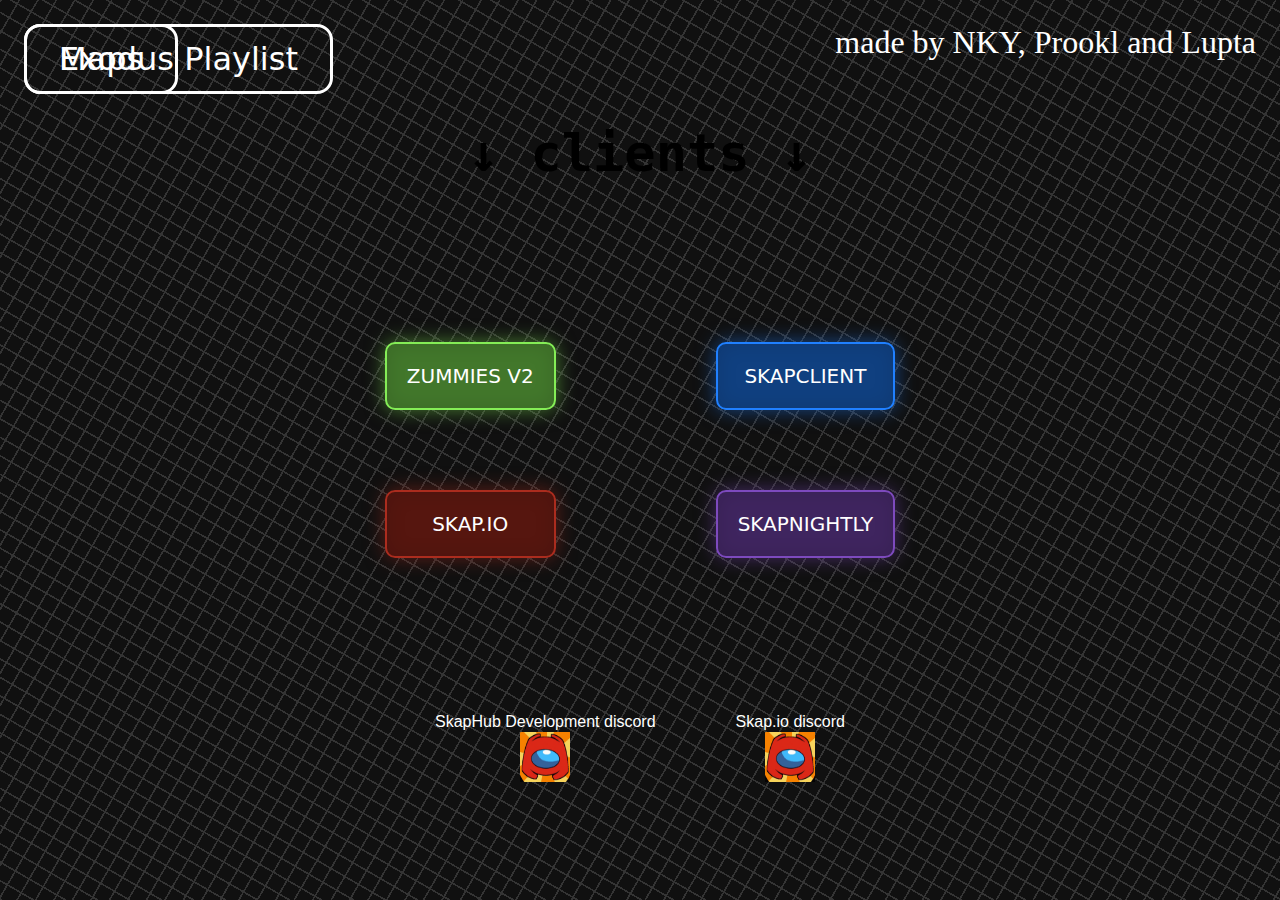
==== index.html @ ae831939 "Merge branch 'main' of https://github.com/Prookle/SkapHub" ====
<!DOCTYPE html>
<html lang="en">
	<head>
		<meta charset="UTF-8">
		<meta name="viewport" content="width=device-width, initial-scale=1.0">
		<title>skap hub</title>
		<link rel="stylesheet" href="./style.css">
	</head>
	<body>
		<div class="background"></div>
		<span class="credits">made by
			NKY, <!-- this guy is cool -->
			Prookl <!-- this guy is cool -->
			and
			Lupta <!-- this guy cool -->
		</span>
		<a class="maps" href="./maps">Maps</a>
		<a class="music" href="https://www.youtube.com/watch?v=k-3y2LVF_SE&list=PLP-llcPWjWO9PgTA-tO4IvKU5i0GLa_mi&index=1">Exodus Playlist</a>
		<h1 class="title">&downarrow; clients &downarrow;</h1>
		<div class="links">
			<a style="--color: #84ed56" href="https://prookle.github.io/Zummiesv2/">
				<span class="hover">Zummies v2</span>
			</a>
			<a style="--color: #2080ff" href="https://nky5223.github.io/SkapClient/">
				<span class="hover">SkapClient</span>
			</a>
			<a style="--color: #ab2c1e" href="https://skap.io">
				<span class="hover">Skap.io</span>
			</a>
			<a style="--color: #7d4abe" href="https://premiering.github.io/SkapNightly">
				<span class="hover">SkapNightly</span>
			</a>
		</div>
		<div class="discord">
			<a href="https://discord.gg/P3hJdpD2" target="_blank" title="Anything Library">
				<span>SkapHub Development discord</span>
				<img src="discord.png" width="50" height="50" />
			</a>
			<a href="https://discord.gg/skap" target="_blank" title="skap">
				<span>Skap.io discord</span>
				<img src="discord.png" width="50" height="50" />
			</a>
		</div>
	</body>
</html>
---- style.css ----
html {
	background: #101010;
	height: 100%;
	display: grid;
	place-items: center;
}

body {
	margin: 0;
	height: 75%;
	display: grid;
	justify-content: space-evenly;
	place-items: center;
	grid-template-areas: 
		"title" 
		"links"
		"discord"
	;
	grid-auto-rows: 5em auto 5em;
}

.background {
	position: absolute;
	width: 100vw;
	height: 100vh;

	/* PARAMETERS BEGIN */
	--color: #ffffff;
	--width: .1em;
	--repeat: 1em;

	--angle1: 30deg;
	--angle2: calc(var(--angle1) + 90deg);

	/* Should be integers to loop */
	--offsetXSpeed: 1;
	--offsetYSpeed: -2;
	/* PARAMETERS END */

	--offsetX: 0;
	--offsetY: 0;

	--offsetXLen: calc(var(--offsetX) * var(--repeat));
	--offsetYLen: calc(var(--offsetY) * var(--repeat));

	--stopX0: calc(var(--offsetXLen) + 0px);
	--stopX1: calc(var(--offsetXLen) + var(--width));
	--stopX2: calc(var(--offsetXLen) + var(--repeat));

	--stopY0: calc(var(--offsetYLen) + 0px);
	--stopY1: calc(var(--offsetYLen) + var(--width));
	--stopY2: calc(var(--offsetYLen) + var(--repeat));
	

	background-image: 
		repeating-linear-gradient(var(--angle1), var(--color) var(--stopX0) var(--stopX1), transparent var(--stopX1) var(--stopX2)),
		repeating-linear-gradient(var(--angle2), var(--color) var(--stopY0) var(--stopY1), transparent var(--stopY1) var(--stopY2))
	;
	opacity: .15;
	z-index: -99;

	animation: slide 2s linear 0s infinite forwards;
}
@property --offsetX {
	syntax: "<number>";
	inherits: false;
	initial-value: 0;
}
@property --offsetY {
	syntax: "<number>";
	inherits: false;
	initial-value: 0;
}
@keyframes slide {
	from {
		--offsetX: 0;
		--offsetY: 0;
	}
	to {
		--offsetX: var(--offsetXSpeed);
		--offsetY: var(--offsetYSpeed);
	}
}

.credits {
	position: absolute;
	font-size: 2em;
	right: 1.5rem;
	top: 1.5rem;
	color: #ffffff;
}

.maps {
	all: unset;
	display: block;

	position: absolute;
	font-size: 2em;
	left: 1.5rem;
	top: 1.5rem;
	color: #ffffff;
	padding: .4em 1em;
	font-family: system-ui;

	cursor: pointer;

	border: .1em solid #ffffff;
	border-radius: .5em;

	background-color: transparent;
	transition: background-color .1s;
}
.maps:hover {
	background-color: #ffffff40;
}

.music {
	all: unset;
	display: block;

	position: absolute;
	font-size: 2em;
	left: 1.5rem;
	top: 1.5rem;
	color: #ffffff;
	padding: .4em 1em;
	font-family: system-ui;

	cursor: pointer;

	border: .1em solid #ffffff;
	border-radius: .5em;

	background-color: transparent;
	transition: background-color .1s;
}
.music:hover {
	background-color: #ffffff40;
}

.title {
	display: block;
	font-family: monospace;
	font-weight: bold;
	font-size: 4em;
	grid-area: title;
	animation: rainbow 5s linear 0s infinite forwards;
}
@keyframes rainbow {
	0%, 100% {
		color: hsl(0, 100%, 75%);
	}
	16.6666% {
		color: hsl(60, 75%, 75%);
	}
	33.3333% {
		color: hsl(120, 100%, 75%);
	}
	50% {
		color: hsl(180, 75%, 75%);
	}
	66.6666% {
		color: hsl(240, 100%, 75%);
	}
	53.3333% {
		color: hsl(300, 75%, 75%);
	}
}


.links {
	display: grid;
	justify-content: space-evenly;
	place-items: center;
	grid-template-areas: 
		"zummies skapclient" 
		"skapio skapnightly"
	;
	gap: 5em 10em;
}

.links a {
	--color: #2080ff;
	--transcolor: color-mix(in srgb, var(--color) 50%, transparent 50%);
	--darkcolor: color-mix(in srgb, var(--color) 50%, black 50%);
	all: unset;
	display: block;
	cursor: pointer;
	font-size: 1.25em;
	width: 100%;
	text-align: center;
	transition: box-shadow .1s;
	border-radius: .5em;
	box-shadow: 0px 0px 1em var(--transcolor);
}
.links a:hover {
	box-shadow: 0px 0px 0 var(--transcolor);
}

.links .hover {
	all: unset;
	display: block;
	padding: 1em;
	background: var(--darkcolor);
	border: .1em solid var(--color);
	color: #ffffff;
	border-radius: .5em;
	font-family: system-ui;
	text-transform: uppercase;
	transition: border-color .1s, transform .1s;
	box-shadow: inset 0 0 1em #00000020;
}
.links a:hover .hover {
	border-color: #ffffff;
	transform: translateY(-.5em);
}

.discord {
	display: flex;
	flex-direction: row;
	gap: 5em;
}
.discord > a {
	all: unset;
	cursor: pointer;
	display: flex;
	flex-direction: column;
	color: #ffffff;
	font-family: 'Segoe UI', Tahoma, Geneva, Verdana, sans-serif;
	place-items: center;
	gap: .1em;
}
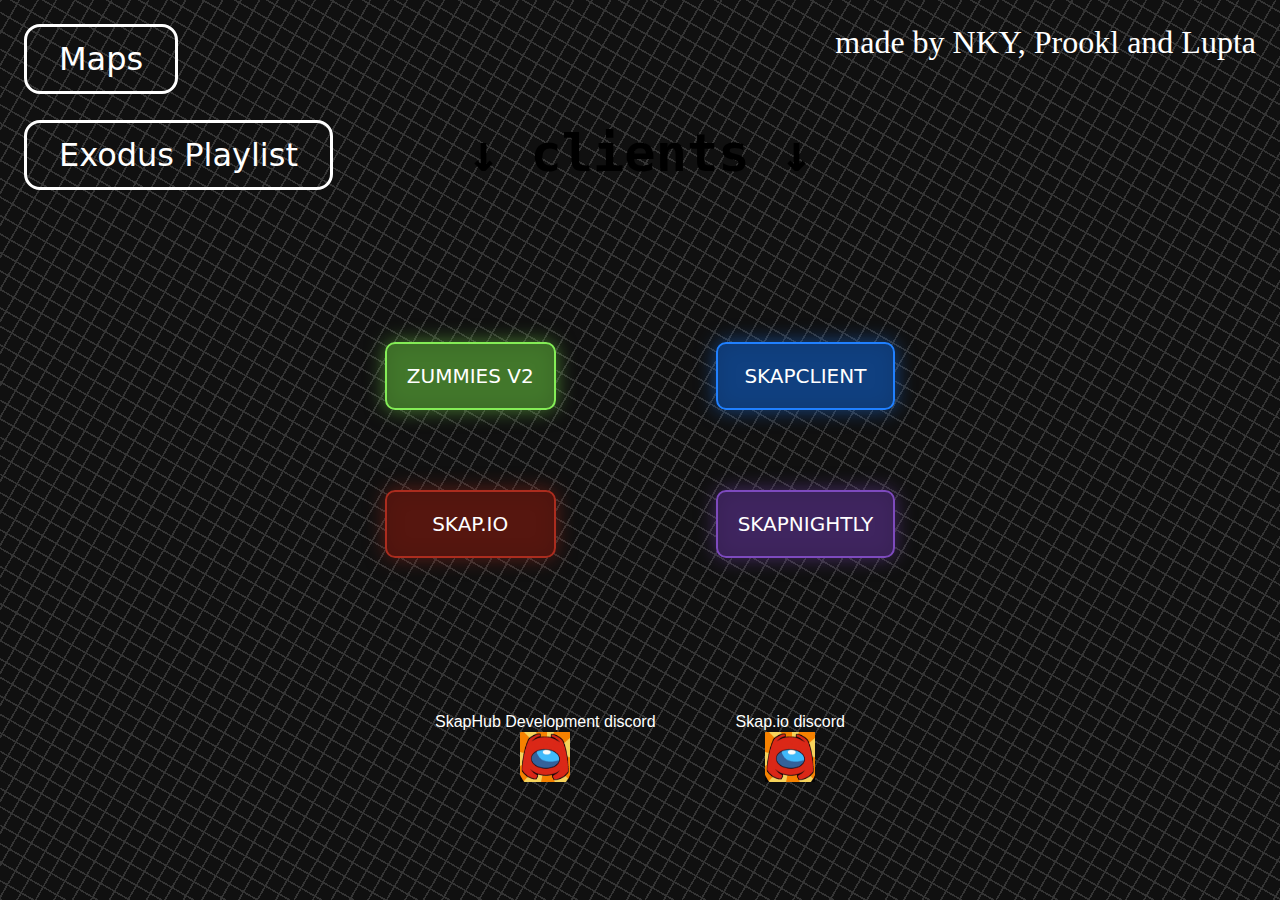
==== commit 931aa2d1: "embed discord" ====
--- a/index.html
+++ b/index.html
@@ -1,10 +1,17 @@
 <!DOCTYPE html>
 <html lang="en">
 	<head>
+		
 		<meta charset="UTF-8">
 		<meta name="viewport" content="width=device-width, initial-scale=1.0">
 		<title>skap hub</title>
 		<link rel="stylesheet" href="./style.css">
+		<!--discord embed-->
+		<meta content="Skap Hub" property="og:title">
+        <meta content="a ton of stuff useful for skap" property="og:description">
+        <meta content="https://www.youtube.com/watch?v=dQw4w9WgXcQ" property="og:url">
+        <meta content="maps\img\test.png" property="og:image">
+        <meta content="#2080FF" name="theme-color">
 	</head>
 	<body>
 		<div class="background"></div>
--- a/style.css
+++ b/style.css
@@ -121,7 +121,7 @@
 	position: absolute;
 	font-size: 2em;
 	left: 1.5rem;
-	top: 1.5rem;
+	top: 7.5rem;
 	color: #ffffff;
 	padding: .4em 1em;
 	font-family: system-ui;
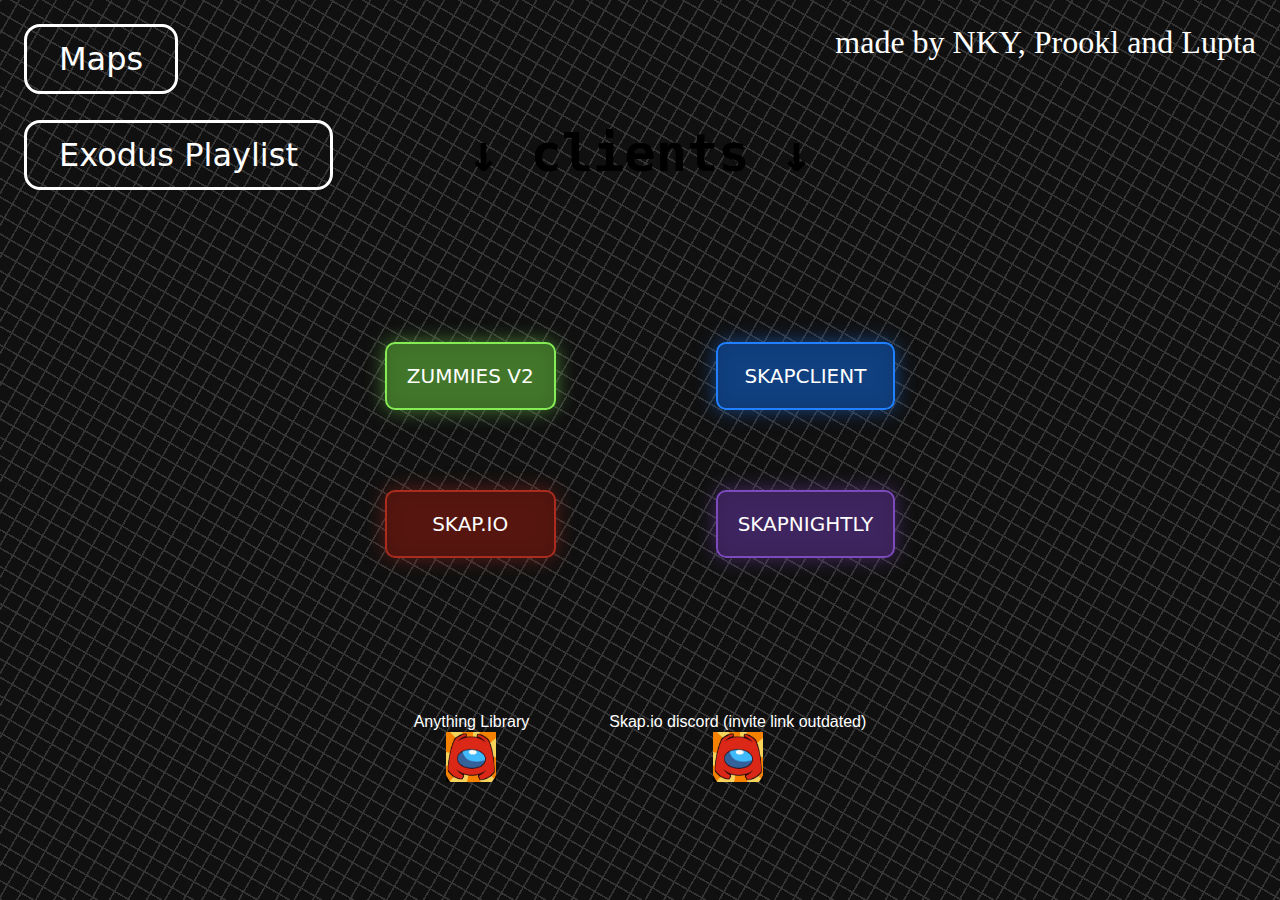
==== commit 758367f5: "Update index.html" ====
--- a/index.html
+++ b/index.html
@@ -39,14 +39,14 @@
 			</a>
 		</div>
 		<div class="discord">
-			<a href="https://discord.gg/P3hJdpD2" target="_blank" title="Anything Library">
-				<span>SkapHub Development discord</span>
+			<a href="https://discord.gg/njggtpHkZy" target="_blank" title="Anything Library">
+				<span>Anything Library</span>
 				<img src="discord.png" width="50" height="50" />
 			</a>
 			<a href="https://discord.gg/skap" target="_blank" title="skap">
-				<span>Skap.io discord</span>
+				<span>Skap.io discord (invite link outdated)</span>
 				<img src="discord.png" width="50" height="50" />
 			</a>
 		</div>
 	</body>
-</html>+</html>
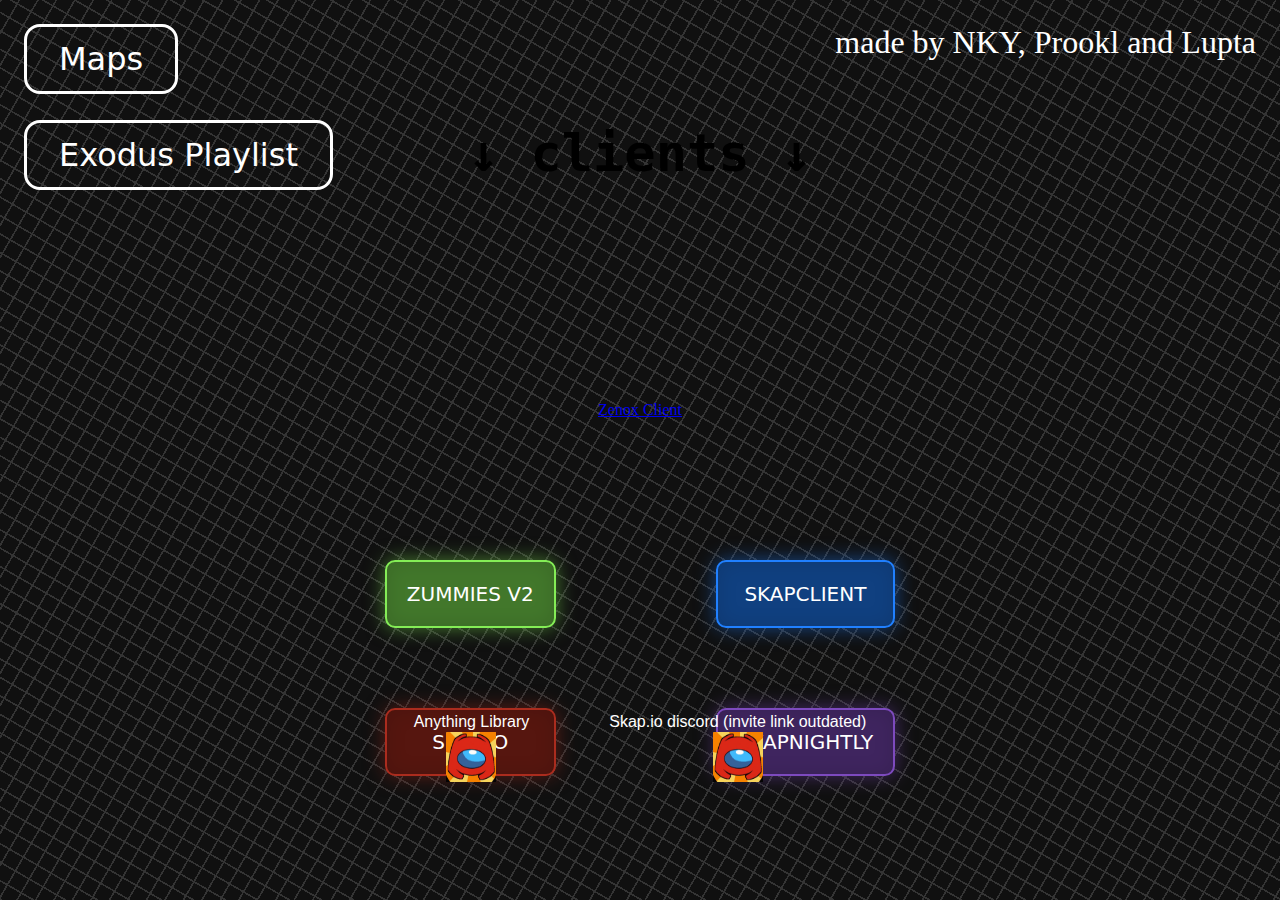
==== commit a2216082: "Update index.html" ====
--- a/index.html
+++ b/index.html
@@ -23,6 +23,7 @@
 		</span>
 		<a class="maps" href="./maps">Maps</a>
 		<a class="music" href="https://www.youtube.com/watch?v=k-3y2LVF_SE&list=PLP-llcPWjWO9PgTA-tO4IvKU5i0GLa_mi&index=1">Exodus Playlist</a>
+		<a href="./json/zc.zip" download="zc.zip" class="download">Zenox Client</a>
 		<h1 class="title">&downarrow; clients &downarrow;</h1>
 		<div class="links">
 			<a style="--color: #84ed56" href="https://prookle.github.io/Zummiesv2/">
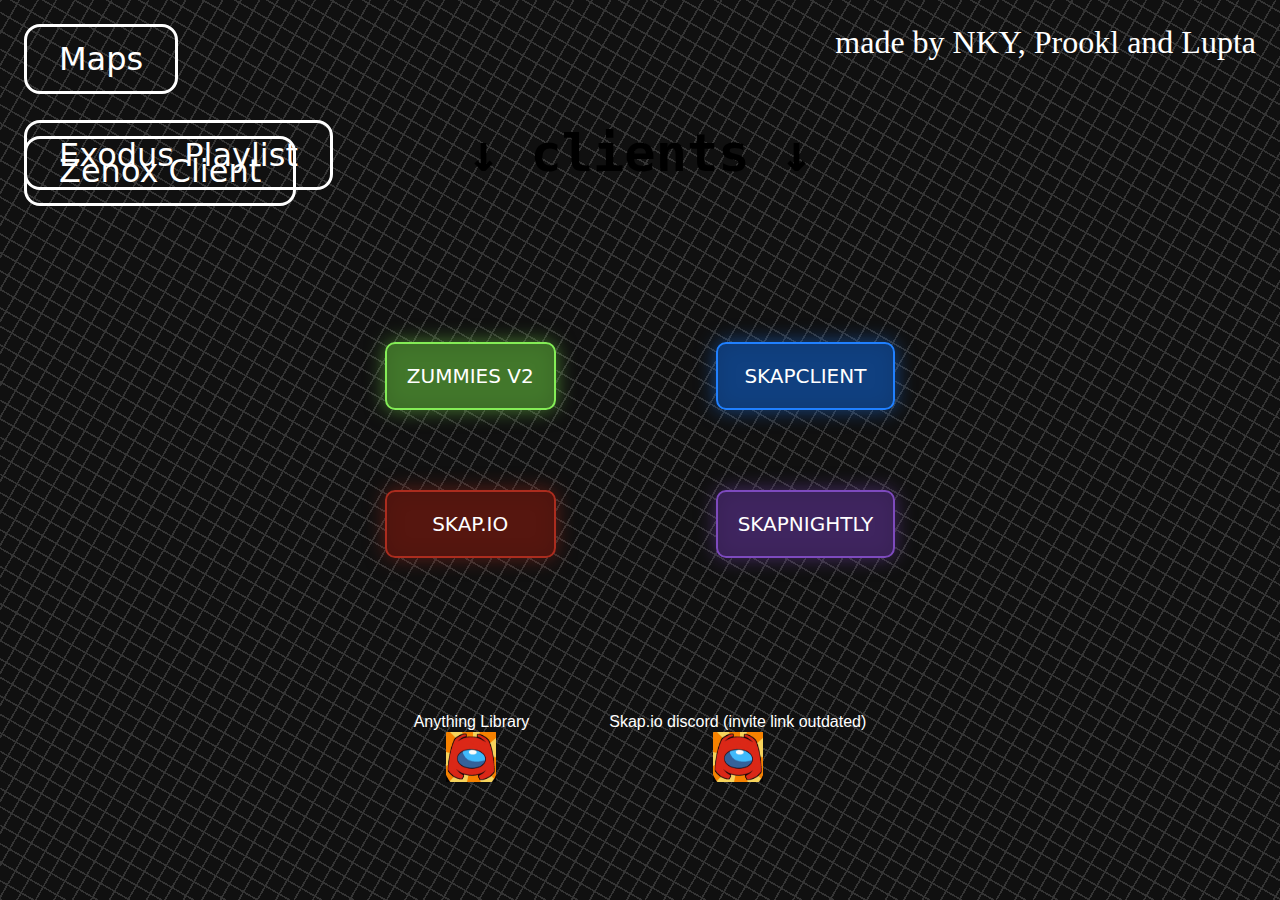
==== commit 8355ee69: "Update index.html" ====
--- a/index.html
+++ b/index.html
@@ -23,7 +23,7 @@
 		</span>
 		<a class="maps" href="./maps">Maps</a>
 		<a class="music" href="https://www.youtube.com/watch?v=k-3y2LVF_SE&list=PLP-llcPWjWO9PgTA-tO4IvKU5i0GLa_mi&index=1">Exodus Playlist</a>
-		<a href="./json/zc.zip" download="zc.zip" class="download">Zenox Client</a>
+		<a href="./json/zc.zip" download="zc.zip" class="gyat">Zenox Client</a>
 		<h1 class="title">&downarrow; clients &downarrow;</h1>
 		<div class="links">
 			<a style="--color: #84ed56" href="https://prookle.github.io/Zummiesv2/">
--- a/style.css
+++ b/style.css
@@ -229,4 +229,28 @@
 	font-family: 'Segoe UI', Tahoma, Geneva, Verdana, sans-serif;
 	place-items: center;
 	gap: .1em;
-}+}
+
+.gyat {
+	all: unset;
+	display: block;
+
+	position: absolute;
+	font-size: 2em;
+	left: 1.5rem;
+	top: 8.5rem;
+	color: #ffffff;
+	padding: .4em 1em;
+	font-family: system-ui;
+
+	cursor: pointer;
+
+	border: .1em solid #ffffff;
+	border-radius: .5em;
+
+	background-color: transparent;
+	transition: background-color .1s;
+}
+.gyat:hover {
+	background-color: #ffffff40;
+}
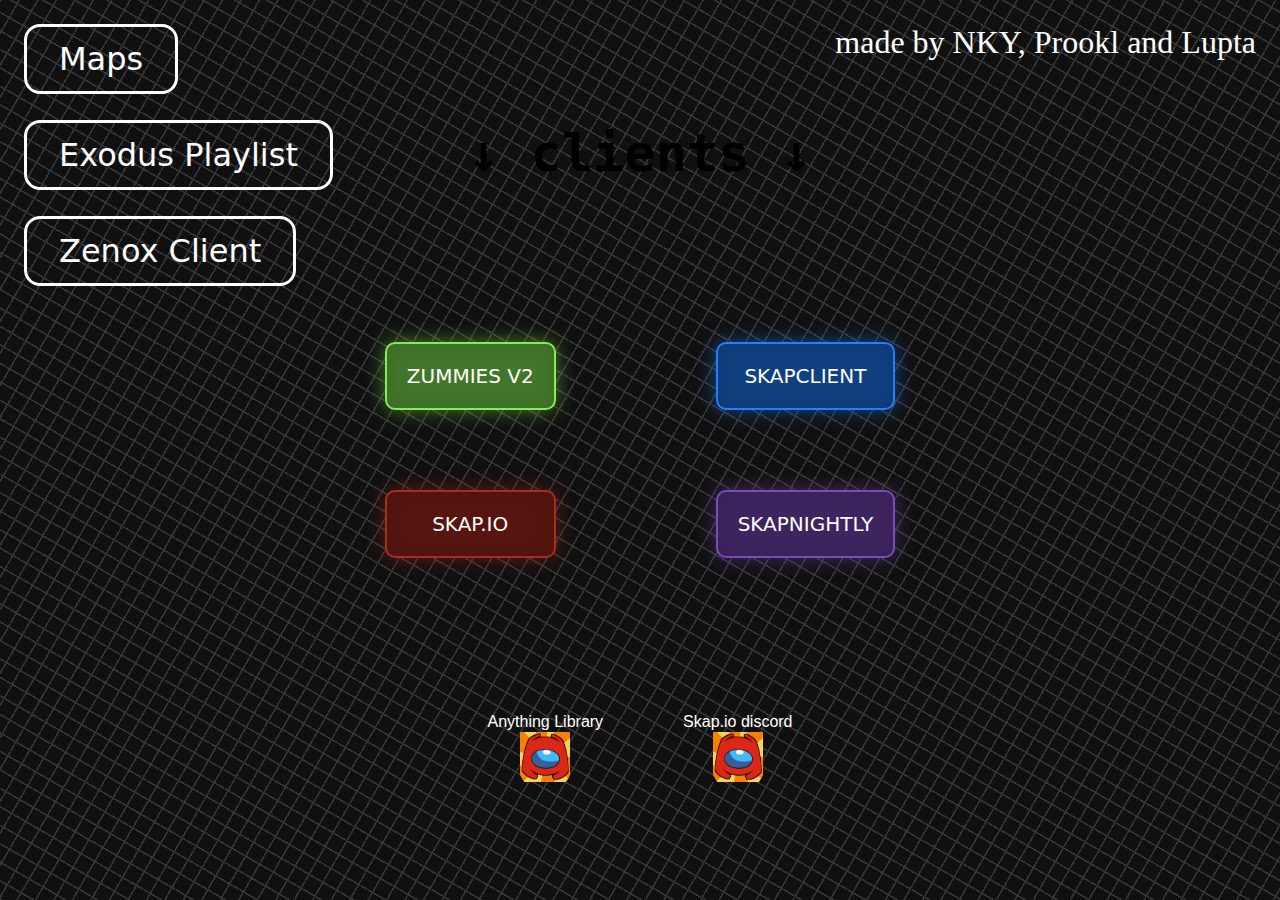
==== commit 9fdc6a24: "fix???? also skap invite fixed 2" ====
--- a/index.html
+++ b/index.html
@@ -23,7 +23,7 @@
 		</span>
 		<a class="maps" href="./maps">Maps</a>
 		<a class="music" href="https://www.youtube.com/watch?v=k-3y2LVF_SE&list=PLP-llcPWjWO9PgTA-tO4IvKU5i0GLa_mi&index=1">Exodus Playlist</a>
-		<a href="./json/zc.zip" download="zc.zip" class="gyat">Zenox Client</a>
+		<a href="./maps/json/zc.zip" download="zc.zip" class="gyat">Zenox Client</a>
 		<h1 class="title">&downarrow; clients &downarrow;</h1>
 		<div class="links">
 			<a style="--color: #84ed56" href="https://prookle.github.io/Zummiesv2/">
@@ -44,8 +44,8 @@
 				<span>Anything Library</span>
 				<img src="discord.png" width="50" height="50" />
 			</a>
-			<a href="https://discord.gg/skap" target="_blank" title="skap">
-				<span>Skap.io discord (invite link outdated)</span>
+			<a href="https://discord.gg/UpzQXYSK7y" target="_blank" title="skap">
+				<span>Skap.io discord</span>
 				<img src="discord.png" width="50" height="50" />
 			</a>
 		</div>
--- a/style.css
+++ b/style.css
@@ -238,7 +238,7 @@
 	position: absolute;
 	font-size: 2em;
 	left: 1.5rem;
-	top: 8.5rem;
+	top: 13.5rem;
 	color: #ffffff;
 	padding: .4em 1em;
 	font-family: system-ui;
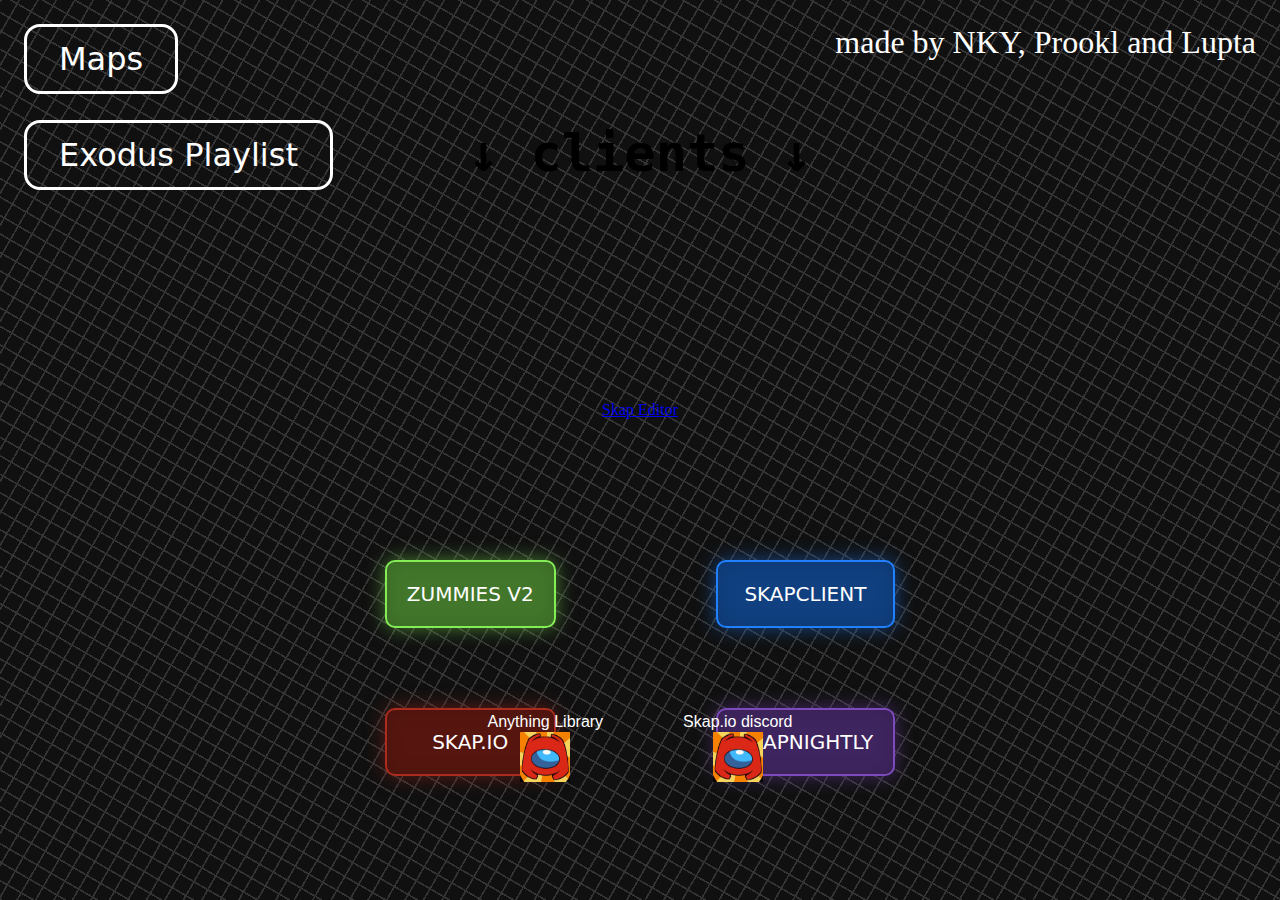
==== commit cf84937c: "now its the editor." ====
--- a/index.html
+++ b/index.html
@@ -23,7 +23,7 @@
 		</span>
 		<a class="maps" href="./maps">Maps</a>
 		<a class="music" href="https://www.youtube.com/watch?v=k-3y2LVF_SE&list=PLP-llcPWjWO9PgTA-tO4IvKU5i0GLa_mi&index=1">Exodus Playlist</a>
-		<a href="./maps/json/zc.zip" download="zc.zip" class="gyat">Zenox Client</a>
+		<a href="https://skap.io/editor">Skap Editor</a>
 		<h1 class="title">&downarrow; clients &downarrow;</h1>
 		<div class="links">
 			<a style="--color: #84ed56" href="https://prookle.github.io/Zummiesv2/">
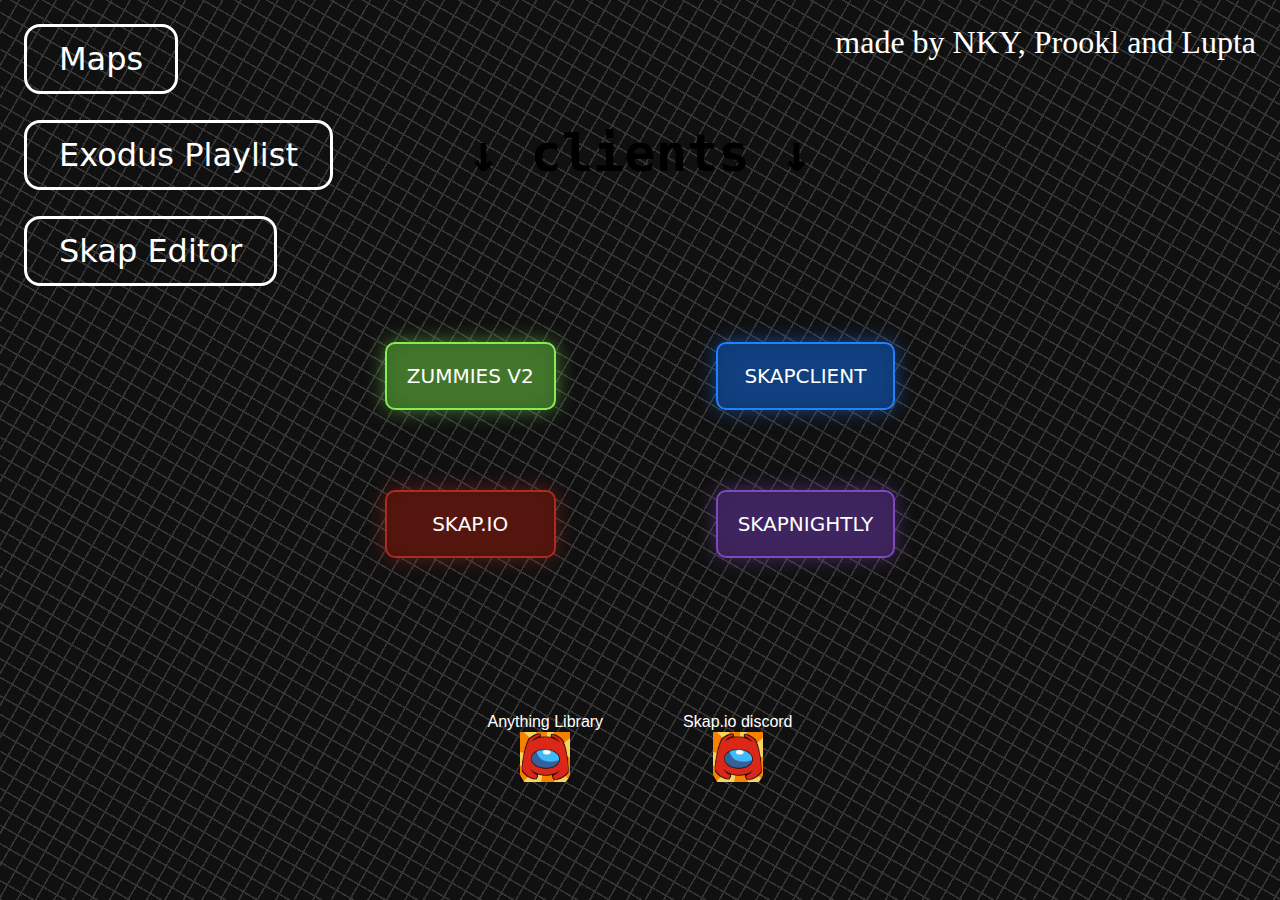
==== commit 4f1ef52e: "Update index.html" ====
--- a/index.html
+++ b/index.html
@@ -23,7 +23,7 @@
 		</span>
 		<a class="maps" href="./maps">Maps</a>
 		<a class="music" href="https://www.youtube.com/watch?v=k-3y2LVF_SE&list=PLP-llcPWjWO9PgTA-tO4IvKU5i0GLa_mi&index=1">Exodus Playlist</a>
-		<a href="https://skap.io/editor">Skap Editor</a>
+		<a class="gyat" href="https://skap.io/editor">Skap Editor</a>
 		<h1 class="title">&downarrow; clients &downarrow;</h1>
 		<div class="links">
 			<a style="--color: #84ed56" href="https://prookle.github.io/Zummiesv2/">
